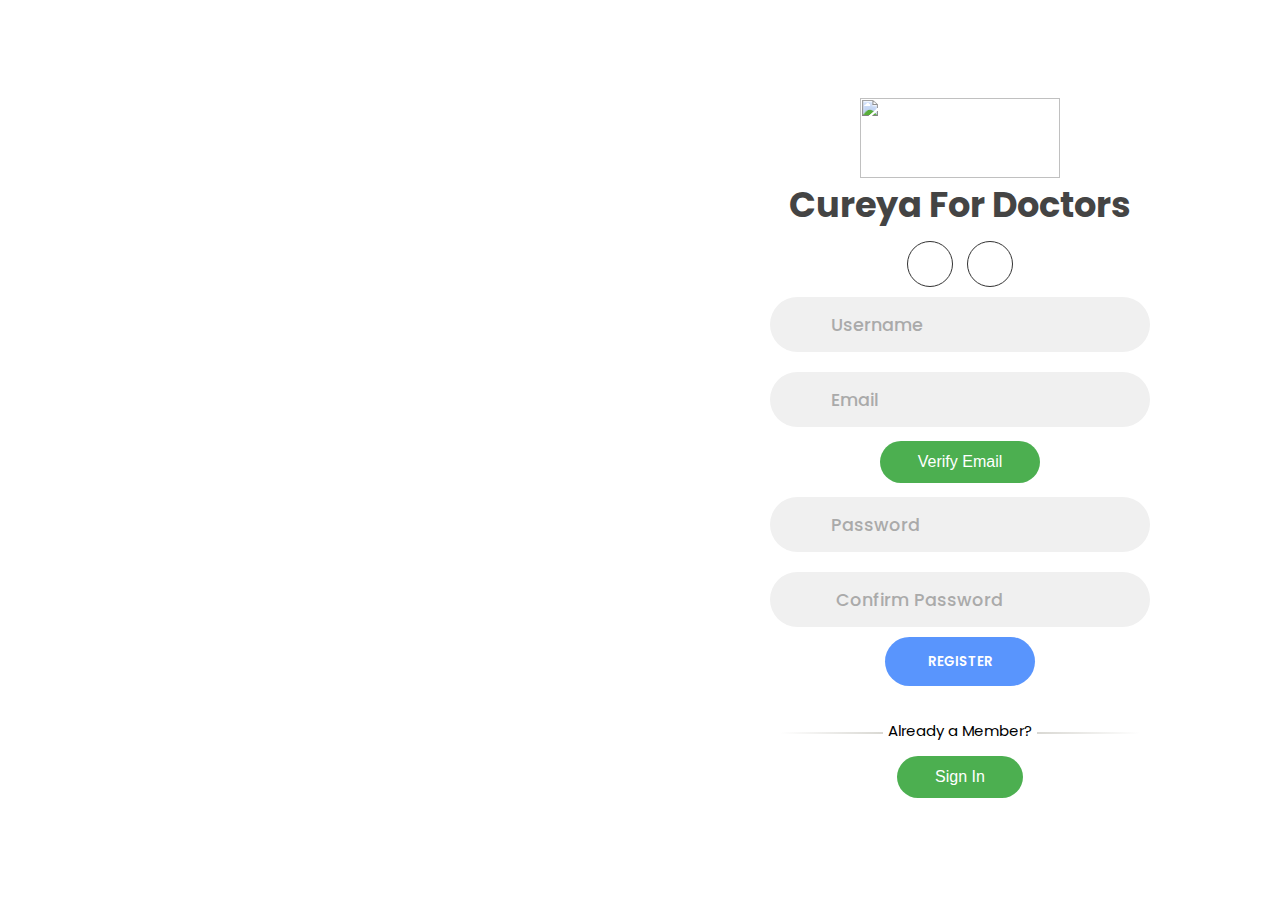
==== DoctorSignup/doctor.html @ c96b2b7d "UI completed based on format" ====
<!DOCTYPE html>
<html lang="en">
  <head>
    <meta charset="UTF-8" />
    <meta name="viewport" content="width=device-width, initial-scale=1.0" />
    <script
      src="https://kit.fontawesome.com/64d58efce2.js"
      crossorigin="anonymous">
    </script>
    <link rel="stylesheet" href="./doctor .css" />
    <title>Cureya </title>
  </head>
  <body>
    
    <div class="container">
      <div class="forms-container">
        <div class="signin-signup">
              <!-- Signup -->       
          <form action="#" class="sign-in-form">
            <img class="logo" src="https://www.cureya.in/wp-content/uploads/2019/07/cureya-logo.png" alt="">
            <h2 class="title">Cureya For Doctors</h2>
            <div class="social-media">
              <a href="#" class="social-icon">
                <i class="fab fa-facebook-f"></i>
              </a>
              <a href="#" class="social-icon">
                <i class="fab fa-google"></i>
              </a>
            </div>
            <div class="input-field">
              <i class="fas fa-user"></i>
              <input type="text" placeholder="Username" />
            </div>
            <div class="input-field">
              <i class="fas fa-envelope"></i>
              <input type="email" placeholder="Email" />
            </div>
                <button type="button" class="button1">Verify Email</button>

            <div class="input-field">
              <i class="fas fa-lock"></i>
              <input type="password" placeholder="Password" />
            </div>
            <div class="input-field">
              <i class="fas fa-lock"></i>
              <input type="password" placeholder=" Confirm Password" />
            </div>
            <input type="submit" value="Register" class="btn solid" />
            <p class="social-text">
              <div class="divider"><span></span><span>Already a Member?</span><span></span></div>         
            </p>

            <div>
                <a href="../Signin/signin.html"> 
                  <button type="button" class="button">Sign In</button>
                </a>
            </div>

          </form>
          <!-- sign up -->
          <!-- <form action="#" class="sign-up-form">
            <img class="logo2" src="img/logo.png" alt="">
            
            <a  href="doctor.html"> <h4>Are You a Doctor ?</h4></a>

            <h2 class="title">Sign up</h2>
            
            <div class="input-field">
              <i class="fas fa-user"></i>
              <input type="text" placeholder="Username" />
            </div>
            <div class="input-field">
              <i class="fas fa-envelope"></i>
              <input type="email" placeholder="Email" />
            </div>
            <div class="input-field">
              <i class="fas fa-lock"></i>
              <input type="password" placeholder="Password" />
            </div>
            <div class="input-field">
              <i class="fas fa-lock"></i>
              <input type="password" placeholder=" Confirm Password" />
            </div>
            <input type="submit" class="btn" value="Sign up" />
            <p class="social-text">Or Sign up with social platforms</p>
            <div class="social-media">
              <a href="#" class="social-icon">
                <i class="fab fa-facebook-f"></i>
              </a>
              <a href="#" class="social-icon">
                <i class="fab fa-twitter"></i>
              </a>
              <a href="#" class="social-icon">
                <i class="fab fa-google"></i>
              </a>
              <a href="#" class="social-icon">
                <i class="fab fa-linkedin-in"></i>
              </a>
            </div>
          </form>
        </div>
      </div>
      
      <div class="panels-container">
        <div class="panel left-panel">
          <div class="content">
            <h3>New to Cureya ?</h3>
            <p>
              Create a account to be a part of Cureya.
            </p>
            <button class="btn transparent" id="sign-up-btn">
              Sign up
            </button>
          </div>
          <img src="img/log.svg" class="image" alt="" />
        </div>
        <div class="panel right-panel">
          <div class="content">
            <h3>Already have account in cureya ?</h3>
            <p>
              Already you are member of Cureya then Sign in.
            </p>
            <button class="btn transparent" id="sign-in-btn">
              Sign in
            </button>
          </div>
          <img src="img/register.svg" class="image" alt="" />
        </div>
      </div>
    </div> -->

    <script src="../app.js"></script>
  </body>
</html>



















<!-- <!DOCTYPE html>
<html lang="en">
  <head>
    <meta charset="UTF-8" />
    <meta name="viewport" content="width=device-width, initial-scale=1.0" />
    <script
      src="https://kit.fontawesome.com/64d58efce2.js"
      crossorigin="anonymous"
    ></script>
    <link rel="stylesheet" href="doctor .css" />
    <title>Cureya  Doctor's registration and login page</title>
  </head>
  <body>
    
    <div class="container">
      <div class="forms-container">
        <div class="signin-signup">
          


          <form action="#" class="sign-in-form">
            <img class="logo" src="img/logo.png" alt="">
            <h2 class="title">Sign in</h2>
            <div class="input-field">
              <i class="fas fa-user"></i>
              <input type="text" placeholder="Username" />
            </div>
            <div class="input-field">
              <i class="fas fa-lock"></i>
              <input type="password" placeholder="Password" />
            </div>
            <input type="submit" value="Login" class="btn solid" />
            <p class="social-text">Or Sign in with social platforms</p>
            <div class="social-media">
              <a href="#" class="social-icon">
                <i class="fab fa-facebook-f"></i>
              </a>
              <a href="#" class="social-icon">
                <i class="fab fa-twitter"></i>
              </a>
              <a href="#" class="social-icon">
                <i class="fab fa-google"></i>
              </a>
              <a href="#" class="social-icon">
                <i class="fab fa-linkedin-in"></i>
              </a>
            </div>
          </form>
          <form action="#" class="sign-up-form">
            <img class="logo2" src="img/logo.png" alt="">
            
            <a  href=""> <h4>Only for Doctors</h4></a>

            <h2 class="title">Sign up</h2>
            
            <div class="input-field">
              <i class="fas fa-user"></i>
              <input type="text" placeholder="Username" />
            </div>
            <div class="input-field">
              <i class="fas fa-envelope"></i>
              <input type="email" placeholder="Email" />
            </div>
            <div class="input-field">
              <i class="fas fa-lock"></i>
              <input type="password" placeholder="Password" />
            </div>
            <div class="input-field">
              <i class="fas fa-lock"></i>
              <input type="password" placeholder="Confirm Password" />
            </div>
            <input type="submit" class="btn" value="Sign up" />
            <p class="social-text">Or Sign up with social platforms</p>
            <div class="social-media">
              <a href="#" class="social-icon">
                <i class="fab fa-facebook-f"></i>
              </a>
              <a href="#" class="social-icon">
                <i class="fab fa-twitter"></i>
              </a>
              <a href="#" class="social-icon">
                <i class="fab fa-google"></i>
              </a>
              <a href="#" class="social-icon">
                <i class="fab fa-linkedin-in"></i>
              </a>
            </div>
          </form>
        </div>
      </div>
      
      <div class="panels-container">
        <div class="panel left-panel">
          <div class="content">
            <h3>New to Cureya ?</h3>
            <p>
              Create a account to be a part of Cureya.

            </p>
            <button class="btn transparent" id="sign-up-btn">
              Sign up
            </button>
          </div>
          <img src="img/log3.png" class="image" alt="" />
        </div>
        <div class="panel right-panel">
          <div class="content">
            <h3>Already have account in cureya ?</h3>
            <p>
              Already you are member of Cureya then Sign in.

            </p>
            <button class="btn transparent" id="sign-in-btn">
              Sign in
            </button>
          </div>
          <img  src="img/register3.png" class="image" alt="" />
        </div>
      </div>
    </div>

    <script src="app.js"></script>
  </body>
</html> -->
---- DoctorSignup/doctor .css ----
@import url("https://fonts.googleapis.com/css2?family=Poppins:wght@200;300;400;500;600;700;800&display=swap");

* {
  margin: 0;
  padding: 0;
  box-sizing: border-box;
  
}

body,
input {
  font-family: "Poppins", sans-serif;
}

.container {
  position: relative;
  width: 100%;
  background-color: #fff;
  min-height: 100vh;
  overflow: hidden;
}

.forms-container {
  position: absolute;
  width: 100%;
  height: 100%;
  top: 0;
  left: 0;
  /* border: 2px red solid; */
}

.signin-signup {
  position: absolute;
  top: 50%;
  transform: translate(-50%, -50%);
  left: 75%;
  width: 50%;
  transition: 1s 0.7s ease-in-out;
  display: grid;
  grid-template-columns: 1fr;
  z-index: 5;
  /* border: 2px black solid; */
  height: 100%;
}

form {
  display: flex;
  align-items: center;
  justify-content: center;
  flex-direction: column;
  padding: 0rem 5rem;
  transition: all 0.2s 0.7s;
  overflow: hidden;
  grid-column: 1 / 2;
  grid-row: 1 / 2;
}

form.sign-up-form {
  opacity: 0;
  z-index: 1;
}

form.sign-in-form {
  z-index: 2;
}

.title {
  font-size: 2.2rem;
  color: #444;
  margin-bottom: 10px;
}

.input-field {
  max-width: 380px;
  width: 100%;
  background-color: #f0f0f0;
  margin: 10px 0;
  height: 55px;
  border-radius: 55px;
  display: grid;
  grid-template-columns: 15% 85%;
  padding: 0 0.4rem;
  position: relative;
}

.input-field i {
  text-align: center;
  line-height: 55px;
  color: #acacac;
  transition: 0.5s;
  font-size: 1.1rem;
}

.input-field input {
  background: none;
  outline: none;
  border: none;
  line-height: 1;
  font-weight: 600;
  font-size: 1.1rem;
  color: #333;
}

.input-field input::placeholder {
  color: #aaa;
  font-weight: 500;
}



.divider {								
  display: table; 
  font-size: 15px; 
  text-align: center; 
  width: 75%; 						
  margin: 10px auto;					
}

.divider span { display: table-cell; position: relative; }
.divider span:first-child, .divider span:last-child {
  width: 50%;
  top: 13px;							
  -moz-background-size: 100% 2px; 	
  background-size: 100% 2px; 			/* line width */
  background-position: 0 0, 0 100%;
  background-repeat: no-repeat;
}
.divider span:first-child {				/* color changes in here */
  background-image: -webkit-gradient(linear, 0 0, 0 100%, from(transparent), to(#D9D8D3));
  background-image: -webkit-linear-gradient(180deg, transparent, #D9D8D3);
  background-image: -moz-linear-gradient(180deg, transparent, #D9D8D3);
  background-image: -o-linear-gradient(180deg, transparent, #D9D8D3);
  background-image: linear-gradient(90deg, transparent, #D9D8D3);
}
.divider span:nth-child(2) {
  color: #000; padding: 0px 5px; width: auto; white-space: nowrap;
}
.divider span:last-child {				/* color changes in here */
  background-image: -webkit-gradient(linear, 0 0, 0 100%, from(#D9D8D3), to(transparent));
  background-image: -webkit-linear-gradient(180deg, #D9D8D3, transparent);
  background-image: -moz-linear-gradient(180deg, #D9D8D3, transparent);
  background-image: -o-linear-gradient(180deg, #D9D8D3, transparent);
  background-image: linear-gradient(90deg, #D9D8D3, transparent);
}

.button {
  background-color: #4CAF50; /* Green */
  border: none;
  color: white;
  text-align: center;
  text-decoration: none;
  display: inline-block;
  font-size: 16px;
  margin: 4px 2px;
  cursor: pointer;
  padding: 12px 38px;
  border-radius: 30px;
}

.button:hover {
  box-shadow: 0 12px 16px 0 rgba(0,0,0,0.24), 0 17px 50px 0 rgba(0,0,0,0.19);
}

.button1 {
    background-color: #4CAF50; /* Green */
    border: none;
    color: white;
    text-align: center;
    text-decoration: none;
    display: inline-block;
    font-size: 16px;
    margin: 4px 2px;
    cursor: pointer;
    padding: 12px 38px;
    border-radius: 30px;
  }
  
  .button1:hover {
    box-shadow: 0 12px 16px 0 rgba(0,0,0,0.24), 0 17px 50px 0 rgba(0,0,0,0.19);
  }

.todoc{
  /* border: 2px black solid; */
  width: 100%;
  text-align: right;
}

.docbutton{
  background-color: #ff9800; 
  border: none;
  color: white;
  text-align: center;
  text-decoration: none;
  display: inline-block;
  font-size: 16px;
  margin: 4px 2px;
  cursor: pointer;
  padding: 12px 38px;
  border-radius: 30px;
}
.docbutton span {
  cursor: pointer;
  display: inline-block;
  position: relative;
  transition: 0.5s;
}

.docbutton span:after {
  content: '\00bb';
  position: absolute;
  opacity: 0;
  top: 0;
  right: -20px;
  transition: 0.5s;
}

.docbutton:hover span {
  padding-right: 25px;
}

.docbutton:hover span:after {
  opacity: 1;
  right: 0;
}

.social-text {
  padding: 0.7rem 0;
  font-size: 1rem;
}

.social-media {
  display: flex;
  justify-content: center;
}

.social-icon {
  height: 46px;
  width: 46px;
  display: flex;
  justify-content: center;
  align-items: center;
  margin: 0 0.45rem;
  color: #333;
  border-radius: 50%;
  border: 1px solid #333;
  text-decoration: none;
  font-size: 1.1rem;
  transition: 0.3s;
}

.social-icon:hover {
  color: #4481eb;
  border-color: #4481eb;
}

.btn {
  width: 150px;
  background-color: #5995fd;
  border: none;
  outline: none;
  height: 49px;
  border-radius: 49px;
  color: #fff;
  text-transform: uppercase;
  font-weight: 600;
  /* margin: 10px 0; */
  cursor: pointer;
  transition: 0.5s;
}

.btn:hover {
  background-color: #4d84e2;
}
/* .panels-container {
  position: absolute;
  height: 100%;
  width: 100%;
  top: 0;
  left: 0;
  display: grid;
  grid-template-columns: repeat(2, 1fr);
} */

.container:before {
  content: "";
  position: absolute;
  height: 2000px;
  width: 2000px;
  top: -10%;
  right: 42%;
  transform: translateY(-50%);
  background-image: url("https://images.unsplash.com/photo-1536882240095-0379873feb4e?ixid=MnwxMjA3fDB8MHxwaG90by1wYWdlfHx8fGVufDB8fHx8&ixlib=rb-1.2.1&auto=format&fit=crop&w=1051&q=80");
  background-repeat: no-repeat;
  background-size: cover;
  transition: 1.8s ease-in-out;
  border-radius: 50%;
  z-index: 6;
}

/* .image {
  width: 100%;
  transition: transform 1.1s ease-in-out;
  transition-delay: 0.4s;
  
} */

/* .panel {
  display: flex;
  flex-direction: column;
  align-items: flex-end;
  justify-content: space-around;
  text-align: center;
  z-index: 6;
} */

/* .left-panel {
  pointer-events: all;
  padding: 3rem 17% 2rem 12%;
} */

/* .right-panel {
  pointer-events: none;
  padding: 3rem 12% 2rem 17%;
} */

/* .panel .content {
  color: #fff;
  transition: transform 0.9s ease-in-out;
  transition-delay: 0.6s;
} */

/* .panel h3 {
  font-weight: 600;
  line-height: 1;
  font-size: 1.5rem;
} */

/* .panel p {
  font-size: 0.95rem;
  padding: 0.7rem 0;
} */

/* .btn.transparent {
  margin: 0;
  background: none;
  border: 2px solid #fff;
  width: 130px;
  height: 41px;
  font-weight: 600;
  font-size: 0.8rem;
} */

/* .right-panel .image,
.right-panel .content {
  transform: translateX(800px);
} */
.logo{
  width: 200px;
  height :80px;
  /* border: 2px blue solid; */
}
/* .logo2{
  width: 200px;
  height :80px;
} */


/* ANIMATION */

.container.sign-up-mode:before {
  transform: translate(100%, -50%);
  right: 52%;
}

.container.sign-up-mode .left-panel .image,
.container.sign-up-mode .left-panel .content {
  transform: translateX(-800px);
}

.container.sign-up-mode .signin-signup {
  left: 25%; 
}

.container.sign-up-mode form.sign-up-form {
  opacity: 1;
  z-index: 2;  
}

.container.sign-up-mode form.sign-in-form {
  opacity: 0;
  z-index: 1;

}

.container.sign-up-mode .right-panel .image,
.container.sign-up-mode .right-panel .content {
  transform: translateX(0%);
}

.container.sign-up-mode .left-panel {
  pointer-events: none;
}

.container.sign-up-mode .right-panel {
  pointer-events: all;
}

@media (max-width: 870px) {
  .container {
    min-height: 800px;
    height: 100vh;
  }
  .signin-signup {
    width: 100%;
    top: 95%;
    transform: translate(-50%, -100%);
    transition: 1s 0.8s ease-in-out;
  }

  .signin-signup,
  .container.sign-up-mode .signin-signup {
    left: 50%;
  }

  .panels-container {
    grid-template-columns: 1fr;
    grid-template-rows: 1fr 2fr 1fr;
  }

  .panel {
    flex-direction: row;
    justify-content: space-around;
    align-items: center;
    padding: 2.5rem 8%;
    grid-column: 1 / 2;
  }

  .right-panel {
    grid-row: 3 / 4;

  }

  .left-panel {
    grid-row: 1 / 2;
  }

  .image {
    width: 200px;
    transition: transform 0.9s ease-in-out;
    transition-delay: 0.6s;
  }

  .panel .content {
    padding-right: 15%;
    transition: transform 0.9s ease-in-out;
    transition-delay: 0.8s;
  }

  .panel h3 {
    font-size: 1.2rem;
  }

  .panel p {
    font-size: 0.7rem;
    padding: 0.5rem 0;
  }

  .btn.transparent {
    width: 110px;
    height: 35px;
    font-size: 0.7rem;
  }

  .container:before {
    width: 1500px;
    height: 1500px;
    transform: translateX(-50%);
    left: 30%;
    bottom: 68%;
    right: initial;
    top: initial;
    transition: 2s ease-in-out;
  }

  .container.sign-up-mode:before {
    transform: translate(-50%, 100%);
    bottom: 32%;
    right: initial;
  }

  .container.sign-up-mode .left-panel .image,
  .container.sign-up-mode .left-panel .content {
    transform: translateY(-300px);
  }

  .container.sign-up-mode .right-panel .image,
  .container.sign-up-mode .right-panel .content {
    transform: translateY(0px);
  }

  .right-panel .image,
  .right-panel .content {
    transform: translateY(300px);
  }

  .container.sign-up-mode .signin-signup {
    top: 5%;
    transform: translate(-50%, 0);
  }
}

@media (max-width: 570px) {
  form {
    padding: 0 1.5rem;
  }

  .image {
    display: none;
  }
  .panel .content {
    padding: 0.5rem 1rem;
  }
  .container {
    padding: 1.5rem;
  }

  .container:before {
    bottom: 72%;
    left: 50%;
  }

  .container.sign-up-mode:before {
    bottom: 28%;
    left: 50%;
  }
}
---- DoctorSignup/doctor .css ----
@import url("https://fonts.googleapis.com/css2?family=Poppins:wght@200;300;400;500;600;700;800&display=swap");

* {
  margin: 0;
  padding: 0;
  box-sizing: border-box;
  
}

body,
input {
  font-family: "Poppins", sans-serif;
}

.container {
  position: relative;
  width: 100%;
  background-color: #fff;
  min-height: 100vh;
  overflow: hidden;
}

.forms-container {
  position: absolute;
  width: 100%;
  height: 100%;
  top: 0;
  left: 0;
  /* border: 2px red solid; */
}

.signin-signup {
  position: absolute;
  top: 50%;
  transform: translate(-50%, -50%);
  left: 75%;
  width: 50%;
  transition: 1s 0.7s ease-in-out;
  display: grid;
  grid-template-columns: 1fr;
  z-index: 5;
  /* border: 2px black solid; */
  height: 100%;
}

form {
  display: flex;
  align-items: center;
  justify-content: center;
  flex-direction: column;
  padding: 0rem 5rem;
  transition: all 0.2s 0.7s;
  overflow: hidden;
  grid-column: 1 / 2;
  grid-row: 1 / 2;
}

form.sign-up-form {
  opacity: 0;
  z-index: 1;
}

form.sign-in-form {
  z-index: 2;
}

.title {
  font-size: 2.2rem;
  color: #444;
  margin-bottom: 10px;
}

.input-field {
  max-width: 380px;
  width: 100%;
  background-color: #f0f0f0;
  margin: 10px 0;
  height: 55px;
  border-radius: 55px;
  display: grid;
  grid-template-columns: 15% 85%;
  padding: 0 0.4rem;
  position: relative;
}

.input-field i {
  text-align: center;
  line-height: 55px;
  color: #acacac;
  transition: 0.5s;
  font-size: 1.1rem;
}

.input-field input {
  background: none;
  outline: none;
  border: none;
  line-height: 1;
  font-weight: 600;
  font-size: 1.1rem;
  color: #333;
}

.input-field input::placeholder {
  color: #aaa;
  font-weight: 500;
}



.divider {								
  display: table; 
  font-size: 15px; 
  text-align: center; 
  width: 75%; 						
  margin: 10px auto;					
}

.divider span { display: table-cell; position: relative; }
.divider span:first-child, .divider span:last-child {
  width: 50%;
  top: 13px;							
  -moz-background-size: 100% 2px; 	
  background-size: 100% 2px; 			/* line width */
  background-position: 0 0, 0 100%;
  background-repeat: no-repeat;
}
.divider span:first-child {				/* color changes in here */
  background-image: -webkit-gradient(linear, 0 0, 0 100%, from(transparent), to(#D9D8D3));
  background-image: -webkit-linear-gradient(180deg, transparent, #D9D8D3);
  background-image: -moz-linear-gradient(180deg, transparent, #D9D8D3);
  background-image: -o-linear-gradient(180deg, transparent, #D9D8D3);
  background-image: linear-gradient(90deg, transparent, #D9D8D3);
}
.divider span:nth-child(2) {
  color: #000; padding: 0px 5px; width: auto; white-space: nowrap;
}
.divider span:last-child {				/* color changes in here */
  background-image: -webkit-gradient(linear, 0 0, 0 100%, from(#D9D8D3), to(transparent));
  background-image: -webkit-linear-gradient(180deg, #D9D8D3, transparent);
  background-image: -moz-linear-gradient(180deg, #D9D8D3, transparent);
  background-image: -o-linear-gradient(180deg, #D9D8D3, transparent);
  background-image: linear-gradient(90deg, #D9D8D3, transparent);
}

.button {
  background-color: #4CAF50; /* Green */
  border: none;
  color: white;
  text-align: center;
  text-decoration: none;
  display: inline-block;
  font-size: 16px;
  margin: 4px 2px;
  cursor: pointer;
  padding: 12px 38px;
  border-radius: 30px;
}

.button:hover {
  box-shadow: 0 12px 16px 0 rgba(0,0,0,0.24), 0 17px 50px 0 rgba(0,0,0,0.19);
}

.button1 {
    background-color: #4CAF50; /* Green */
    border: none;
    color: white;
    text-align: center;
    text-decoration: none;
    display: inline-block;
    font-size: 16px;
    margin: 4px 2px;
    cursor: pointer;
    padding: 12px 38px;
    border-radius: 30px;
  }
  
  .button1:hover {
    box-shadow: 0 12px 16px 0 rgba(0,0,0,0.24), 0 17px 50px 0 rgba(0,0,0,0.19);
  }

.todoc{
  /* border: 2px black solid; */
  width: 100%;
  text-align: right;
}

.docbutton{
  background-color: #ff9800; 
  border: none;
  color: white;
  text-align: center;
  text-decoration: none;
  display: inline-block;
  font-size: 16px;
  margin: 4px 2px;
  cursor: pointer;
  padding: 12px 38px;
  border-radius: 30px;
}
.docbutton span {
  cursor: pointer;
  display: inline-block;
  position: relative;
  transition: 0.5s;
}

.docbutton span:after {
  content: '\00bb';
  position: absolute;
  opacity: 0;
  top: 0;
  right: -20px;
  transition: 0.5s;
}

.docbutton:hover span {
  padding-right: 25px;
}

.docbutton:hover span:after {
  opacity: 1;
  right: 0;
}

.social-text {
  padding: 0.7rem 0;
  font-size: 1rem;
}

.social-media {
  display: flex;
  justify-content: center;
}

.social-icon {
  height: 46px;
  width: 46px;
  display: flex;
  justify-content: center;
  align-items: center;
  margin: 0 0.45rem;
  color: #333;
  border-radius: 50%;
  border: 1px solid #333;
  text-decoration: none;
  font-size: 1.1rem;
  transition: 0.3s;
}

.social-icon:hover {
  color: #4481eb;
  border-color: #4481eb;
}

.btn {
  width: 150px;
  background-color: #5995fd;
  border: none;
  outline: none;
  height: 49px;
  border-radius: 49px;
  color: #fff;
  text-transform: uppercase;
  font-weight: 600;
  /* margin: 10px 0; */
  cursor: pointer;
  transition: 0.5s;
}

.btn:hover {
  background-color: #4d84e2;
}
/* .panels-container {
  position: absolute;
  height: 100%;
  width: 100%;
  top: 0;
  left: 0;
  display: grid;
  grid-template-columns: repeat(2, 1fr);
} */

.container:before {
  content: "";
  position: absolute;
  height: 2000px;
  width: 2000px;
  top: -10%;
  right: 42%;
  transform: translateY(-50%);
  background-image: url("https://images.unsplash.com/photo-1536882240095-0379873feb4e?ixid=MnwxMjA3fDB8MHxwaG90by1wYWdlfHx8fGVufDB8fHx8&ixlib=rb-1.2.1&auto=format&fit=crop&w=1051&q=80");
  background-repeat: no-repeat;
  background-size: cover;
  transition: 1.8s ease-in-out;
  border-radius: 50%;
  z-index: 6;
}

/* .image {
  width: 100%;
  transition: transform 1.1s ease-in-out;
  transition-delay: 0.4s;
  
} */

/* .panel {
  display: flex;
  flex-direction: column;
  align-items: flex-end;
  justify-content: space-around;
  text-align: center;
  z-index: 6;
} */

/* .left-panel {
  pointer-events: all;
  padding: 3rem 17% 2rem 12%;
} */

/* .right-panel {
  pointer-events: none;
  padding: 3rem 12% 2rem 17%;
} */

/* .panel .content {
  color: #fff;
  transition: transform 0.9s ease-in-out;
  transition-delay: 0.6s;
} */

/* .panel h3 {
  font-weight: 600;
  line-height: 1;
  font-size: 1.5rem;
} */

/* .panel p {
  font-size: 0.95rem;
  padding: 0.7rem 0;
} */

/* .btn.transparent {
  margin: 0;
  background: none;
  border: 2px solid #fff;
  width: 130px;
  height: 41px;
  font-weight: 600;
  font-size: 0.8rem;
} */

/* .right-panel .image,
.right-panel .content {
  transform: translateX(800px);
} */
.logo{
  width: 200px;
  height :80px;
  /* border: 2px blue solid; */
}
/* .logo2{
  width: 200px;
  height :80px;
} */


/* ANIMATION */

.container.sign-up-mode:before {
  transform: translate(100%, -50%);
  right: 52%;
}

.container.sign-up-mode .left-panel .image,
.container.sign-up-mode .left-panel .content {
  transform: translateX(-800px);
}

.container.sign-up-mode .signin-signup {
  left: 25%; 
}

.container.sign-up-mode form.sign-up-form {
  opacity: 1;
  z-index: 2;  
}

.container.sign-up-mode form.sign-in-form {
  opacity: 0;
  z-index: 1;

}

.container.sign-up-mode .right-panel .image,
.container.sign-up-mode .right-panel .content {
  transform: translateX(0%);
}

.container.sign-up-mode .left-panel {
  pointer-events: none;
}

.container.sign-up-mode .right-panel {
  pointer-events: all;
}

@media (max-width: 870px) {
  .container {
    min-height: 800px;
    height: 100vh;
  }
  .signin-signup {
    width: 100%;
    top: 95%;
    transform: translate(-50%, -100%);
    transition: 1s 0.8s ease-in-out;
  }

  .signin-signup,
  .container.sign-up-mode .signin-signup {
    left: 50%;
  }

  .panels-container {
    grid-template-columns: 1fr;
    grid-template-rows: 1fr 2fr 1fr;
  }

  .panel {
    flex-direction: row;
    justify-content: space-around;
    align-items: center;
    padding: 2.5rem 8%;
    grid-column: 1 / 2;
  }

  .right-panel {
    grid-row: 3 / 4;

  }

  .left-panel {
    grid-row: 1 / 2;
  }

  .image {
    width: 200px;
    transition: transform 0.9s ease-in-out;
    transition-delay: 0.6s;
  }

  .panel .content {
    padding-right: 15%;
    transition: transform 0.9s ease-in-out;
    transition-delay: 0.8s;
  }

  .panel h3 {
    font-size: 1.2rem;
  }

  .panel p {
    font-size: 0.7rem;
    padding: 0.5rem 0;
  }

  .btn.transparent {
    width: 110px;
    height: 35px;
    font-size: 0.7rem;
  }

  .container:before {
    width: 1500px;
    height: 1500px;
    transform: translateX(-50%);
    left: 30%;
    bottom: 68%;
    right: initial;
    top: initial;
    transition: 2s ease-in-out;
  }

  .container.sign-up-mode:before {
    transform: translate(-50%, 100%);
    bottom: 32%;
    right: initial;
  }

  .container.sign-up-mode .left-panel .image,
  .container.sign-up-mode .left-panel .content {
    transform: translateY(-300px);
  }

  .container.sign-up-mode .right-panel .image,
  .container.sign-up-mode .right-panel .content {
    transform: translateY(0px);
  }

  .right-panel .image,
  .right-panel .content {
    transform: translateY(300px);
  }

  .container.sign-up-mode .signin-signup {
    top: 5%;
    transform: translate(-50%, 0);
  }
}

@media (max-width: 570px) {
  form {
    padding: 0 1.5rem;
  }

  .image {
    display: none;
  }
  .panel .content {
    padding: 0.5rem 1rem;
  }
  .container {
    padding: 1.5rem;
  }

  .container:before {
    bottom: 72%;
    left: 50%;
  }

  .container.sign-up-mode:before {
    bottom: 28%;
    left: 50%;
  }
}
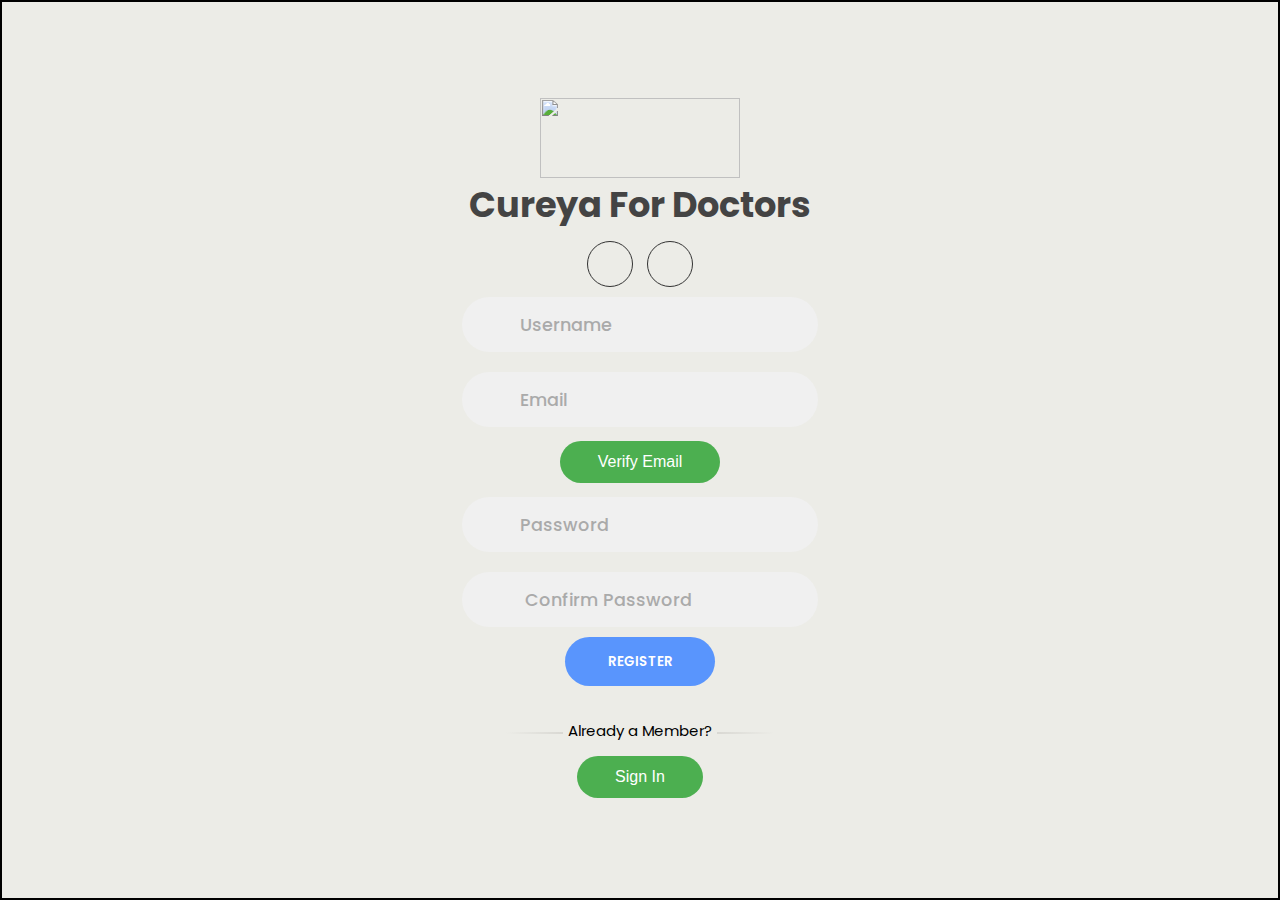
==== commit 81bac23b: "Finalized-Log/Reg" ====
--- a/DoctorSignup/doctor.html
+++ b/DoctorSignup/doctor.html
@@ -45,8 +45,12 @@
               <i class="fas fa-envelope"></i>
               <input type="email" placeholder="Email" />
             </div>
-                <button type="button" class="button1">Verify Email</button>
-
+                <!-- <button type="button" class="button1">Verify Email</button> -->
+                <button type="button" class="button1" ONCLICK="ShowAndHide()">Verify Email</button>
+                <div id="SectionName" style="display:none">
+                  Enter the OTP recieved on Mail : 
+                  <input class="w3-input w3-border" name="first" type="text">
+                </div>
             <div class="input-field">
               <i class="fas fa-lock"></i>
               <input type="password" placeholder="Password" />
@@ -139,7 +143,7 @@
       </div>
     </div> -->
 
-    <script src="../app.js"></script>
+    <script src="../DoctorSignup/otp.js"></script>
   </body>
 </html>
 
--- a/DoctorSignup/doctor .css
+++ b/DoctorSignup/doctor .css
@@ -15,10 +15,14 @@
 .container {
   position: relative;
   width: 100%;
-  background-color: #fff;
+  /* background-color: #fff; */
   min-height: 100vh;
   overflow: hidden;
-}
+  /* background-image: url("../Assets/image\ 5.jpg"); */
+  background-color: #ecece7;
+
+}
+
 
 .forms-container {
   position: absolute;
@@ -31,15 +35,15 @@
 
 .signin-signup {
   position: absolute;
-  top: 50%;
-  transform: translate(-50%, -50%);
-  left: 75%;
-  width: 50%;
-  transition: 1s 0.7s ease-in-out;
+  /* top: 50%; */
+  /* transform: translate(-50%, -50%); */
+  /* left: 50%; */
+  width: 100%;
+  /* transition: 1s 0.7s ease-in-out; */
   display: grid;
-  grid-template-columns: 1fr;
-  z-index: 5;
-  /* border: 2px black solid; */
+  justify-content: center;
+
+  border: 2px black solid;
   height: 100%;
 }
 
@@ -49,7 +53,7 @@
   justify-content: center;
   flex-direction: column;
   padding: 0rem 5rem;
-  transition: all 0.2s 0.7s;
+  /* transition: all 0.2s 0.7s; */
   overflow: hidden;
   grid-column: 1 / 2;
   grid-row: 1 / 2;
@@ -281,7 +285,7 @@
   grid-template-columns: repeat(2, 1fr);
 } */
 
-.container:before {
+/* .container:before {
   content: "";
   position: absolute;
   height: 2000px;
@@ -289,13 +293,13 @@
   top: -10%;
   right: 42%;
   transform: translateY(-50%);
-  background-image: url("https://images.unsplash.com/photo-1536882240095-0379873feb4e?ixid=MnwxMjA3fDB8MHxwaG90by1wYWdlfHx8fGVufDB8fHx8&ixlib=rb-1.2.1&auto=format&fit=crop&w=1051&q=80");
+  background-image: url("../Assets/image\ 3.jpg");
   background-repeat: no-repeat;
   background-size: cover;
   transition: 1.8s ease-in-out;
   border-radius: 50%;
   z-index: 6;
-}
+} */
 
 /* .image {
   width: 100%;
@@ -367,7 +371,7 @@
 
 /* ANIMATION */
 
-.container.sign-up-mode:before {
+/* .container.sign-up-mode:before {
   transform: translate(100%, -50%);
   right: 52%;
 }
@@ -533,4 +537,4 @@
     bottom: 28%;
     left: 50%;
   }
-}
+} */
--- a/DoctorSignup/doctor .css
+++ b/DoctorSignup/doctor .css
@@ -15,10 +15,14 @@
 .container {
   position: relative;
   width: 100%;
-  background-color: #fff;
+  /* background-color: #fff; */
   min-height: 100vh;
   overflow: hidden;
-}
+  /* background-image: url("../Assets/image\ 5.jpg"); */
+  background-color: #ecece7;
+
+}
+
 
 .forms-container {
   position: absolute;
@@ -31,15 +35,15 @@
 
 .signin-signup {
   position: absolute;
-  top: 50%;
-  transform: translate(-50%, -50%);
-  left: 75%;
-  width: 50%;
-  transition: 1s 0.7s ease-in-out;
+  /* top: 50%; */
+  /* transform: translate(-50%, -50%); */
+  /* left: 50%; */
+  width: 100%;
+  /* transition: 1s 0.7s ease-in-out; */
   display: grid;
-  grid-template-columns: 1fr;
-  z-index: 5;
-  /* border: 2px black solid; */
+  justify-content: center;
+
+  border: 2px black solid;
   height: 100%;
 }
 
@@ -49,7 +53,7 @@
   justify-content: center;
   flex-direction: column;
   padding: 0rem 5rem;
-  transition: all 0.2s 0.7s;
+  /* transition: all 0.2s 0.7s; */
   overflow: hidden;
   grid-column: 1 / 2;
   grid-row: 1 / 2;
@@ -281,7 +285,7 @@
   grid-template-columns: repeat(2, 1fr);
 } */
 
-.container:before {
+/* .container:before {
   content: "";
   position: absolute;
   height: 2000px;
@@ -289,13 +293,13 @@
   top: -10%;
   right: 42%;
   transform: translateY(-50%);
-  background-image: url("https://images.unsplash.com/photo-1536882240095-0379873feb4e?ixid=MnwxMjA3fDB8MHxwaG90by1wYWdlfHx8fGVufDB8fHx8&ixlib=rb-1.2.1&auto=format&fit=crop&w=1051&q=80");
+  background-image: url("../Assets/image\ 3.jpg");
   background-repeat: no-repeat;
   background-size: cover;
   transition: 1.8s ease-in-out;
   border-radius: 50%;
   z-index: 6;
-}
+} */
 
 /* .image {
   width: 100%;
@@ -367,7 +371,7 @@
 
 /* ANIMATION */
 
-.container.sign-up-mode:before {
+/* .container.sign-up-mode:before {
   transform: translate(100%, -50%);
   right: 52%;
 }
@@ -533,4 +537,4 @@
     bottom: 28%;
     left: 50%;
   }
-}
+} */
